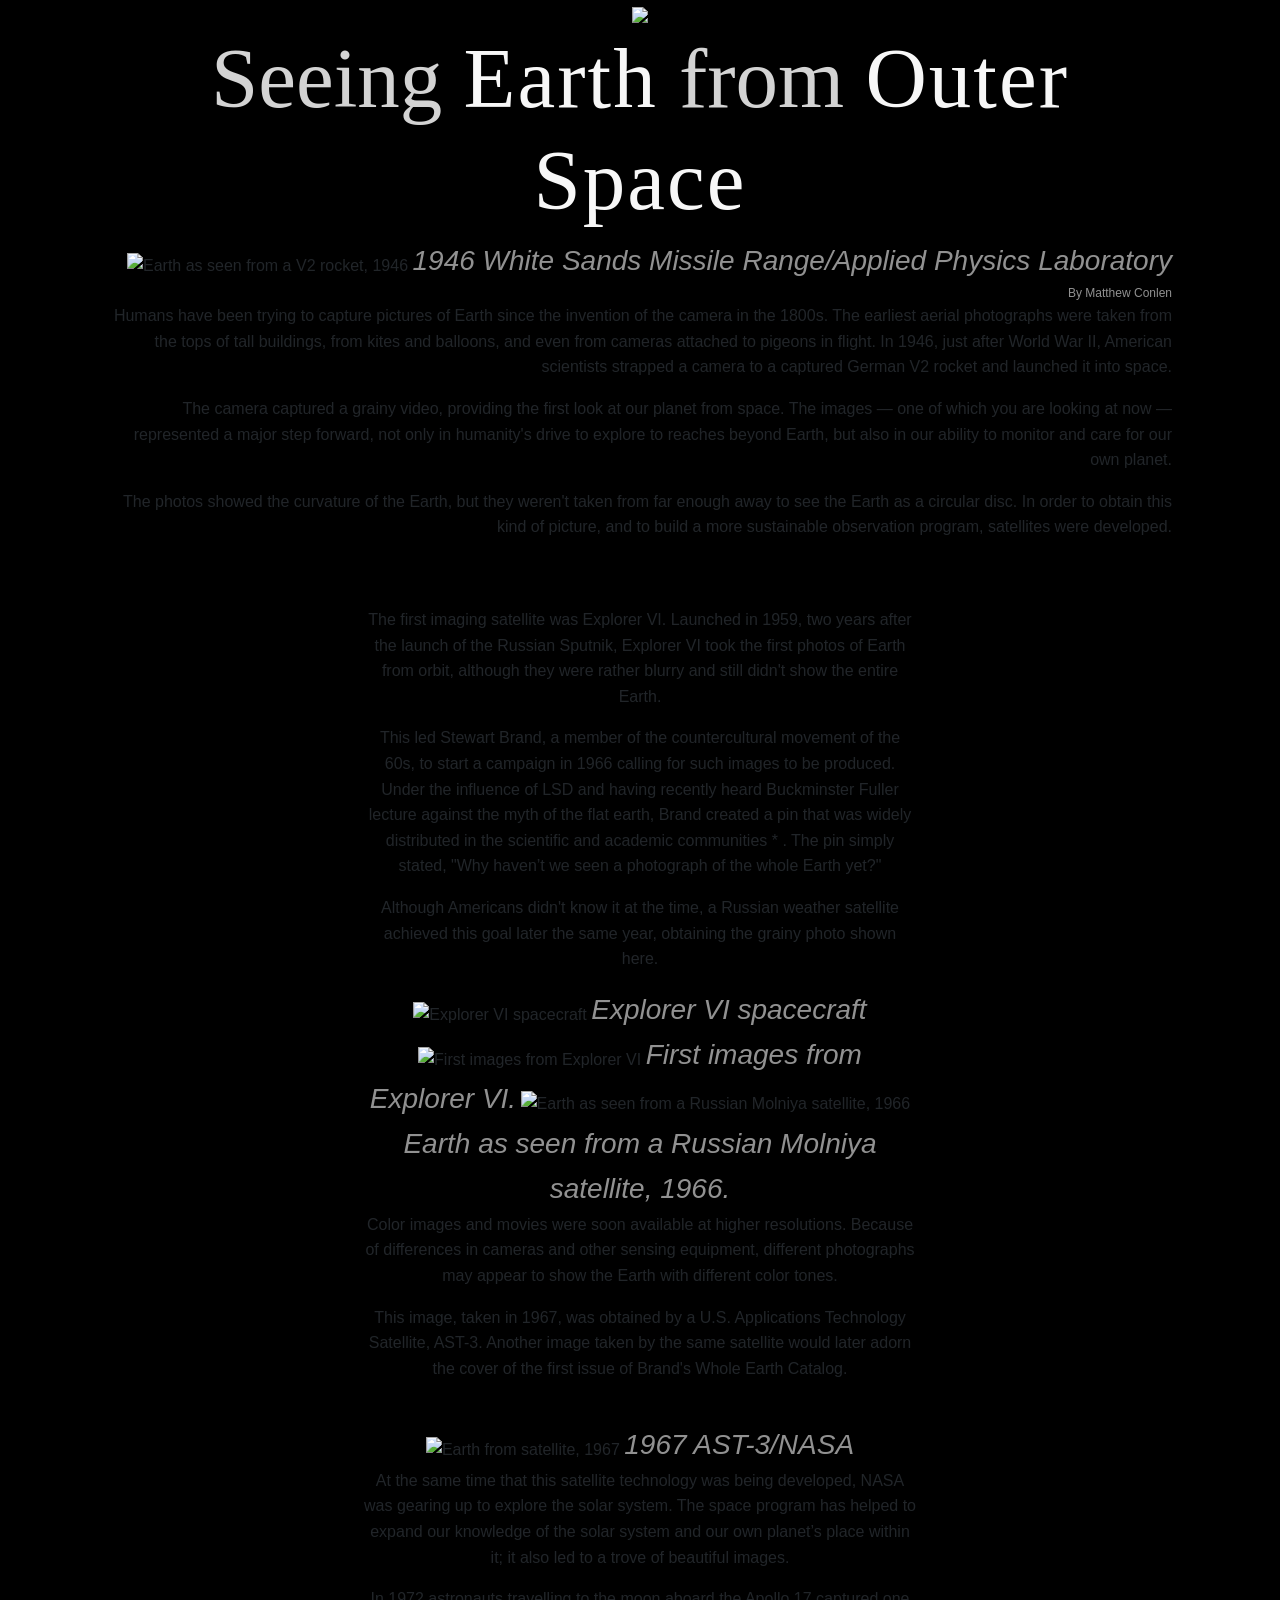
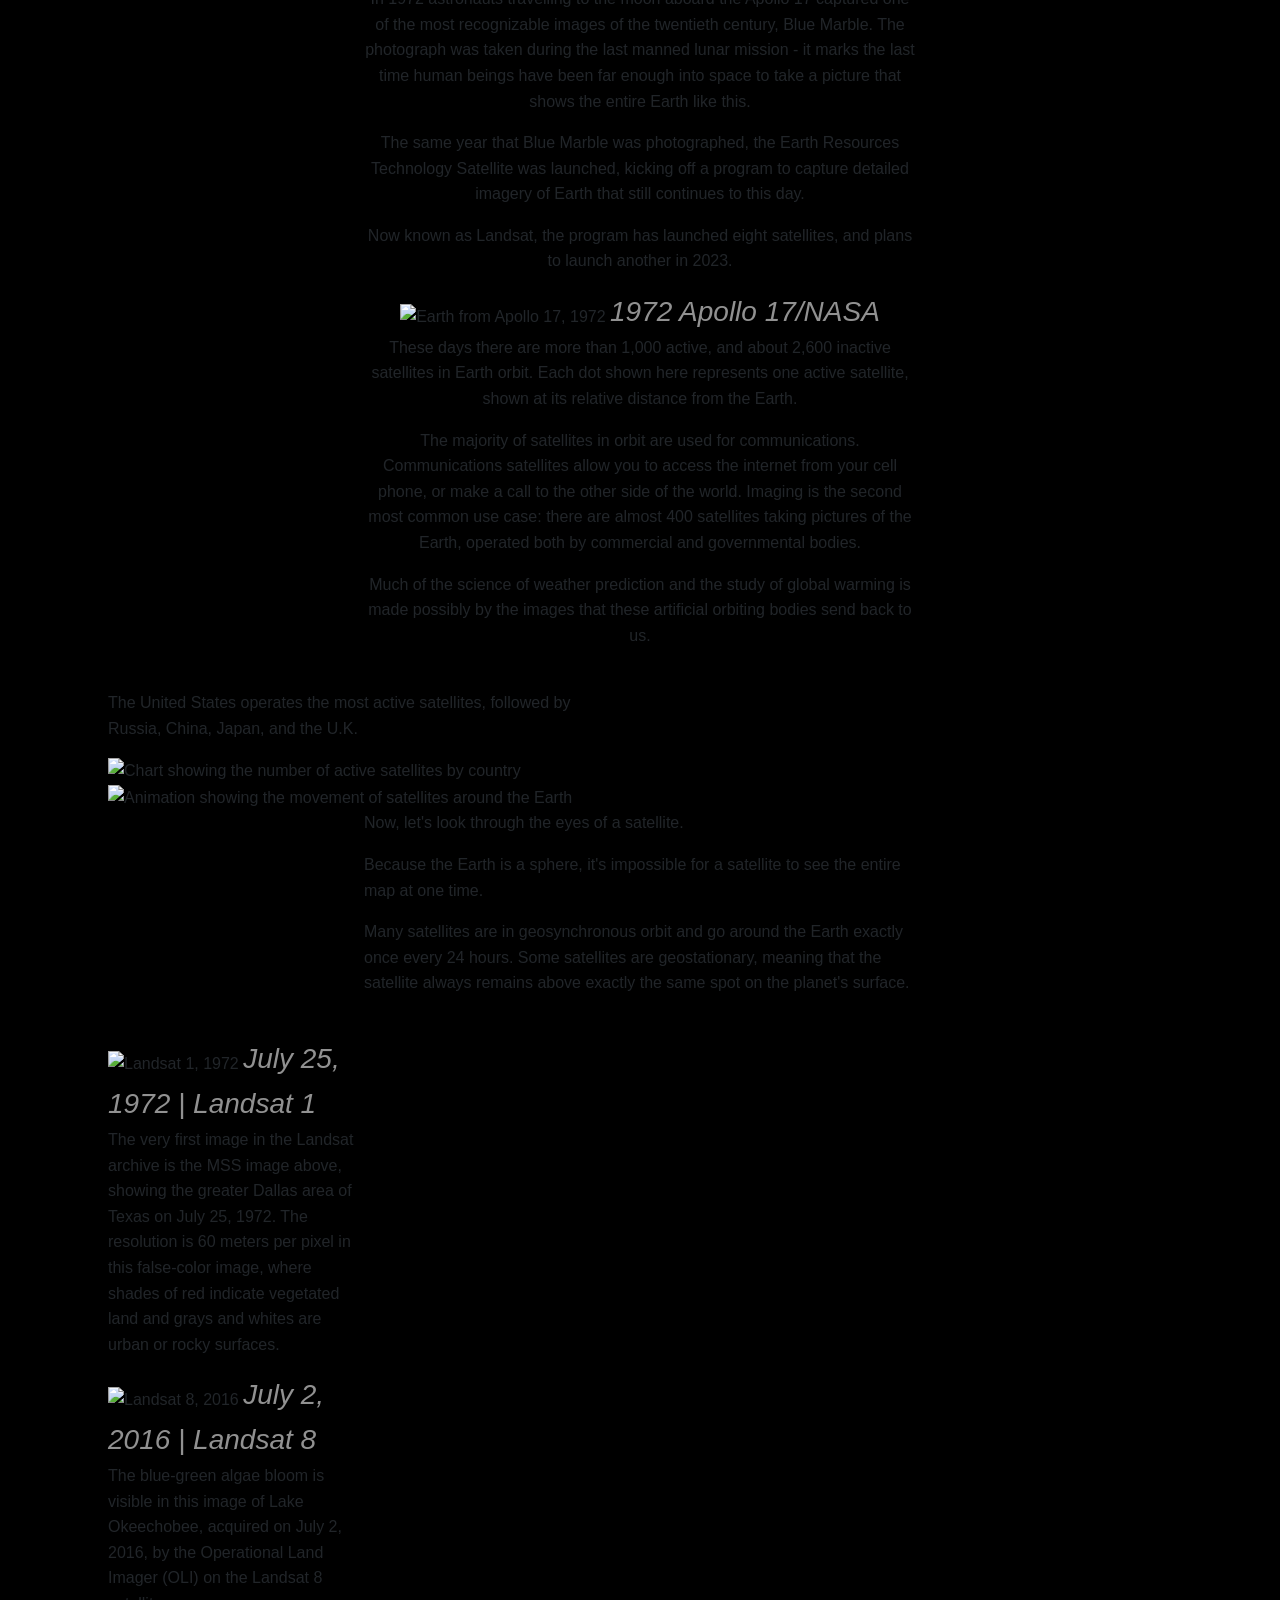
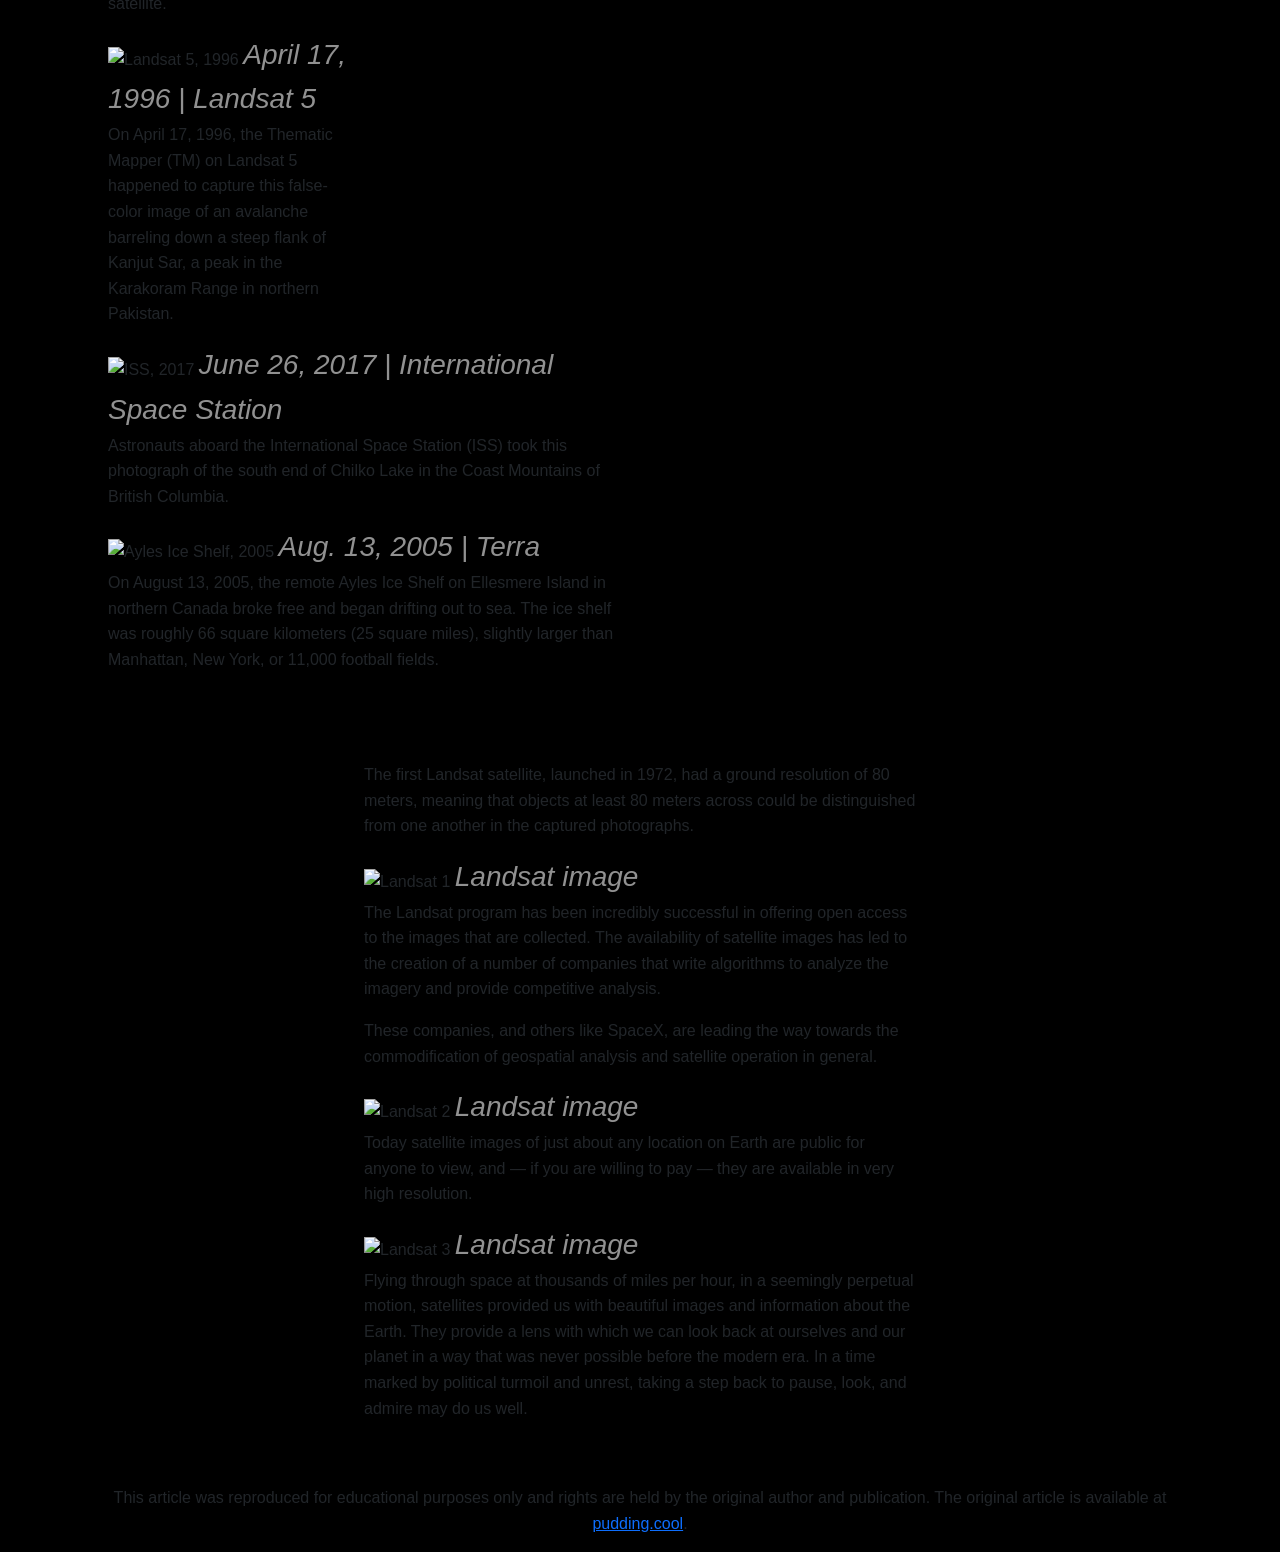
==== projects/midterm/index.html @ 28703f50 "Midterm coding done" ====
<!DOCTYPE html>
<html lang="en">
<head>
    <meta charset="UTF-8">
    <meta name="viewport" content="width=device-width, initial-scale=1.0, shrink-to-fit=no">
    <title>Seeing Earth from Outer Space</title>

    <!-- Bootstrap CSS-->
    <meta name="description" content="Seeing Earth From Outer Space, a Matthew Conlen article.">
    <link
            href="https://cdn.jsdelivr.net/npm/bootstrap@5.3.8/dist/css/bootstrap.min.css"
            rel="stylesheet"
            integrity="sha384-sRIl4kxILFvY47J16cr9ZwB07vP4J8+LH7qKQnuqkuIAvNWLzeN8tE5YBujZqJLB"
            crossorigin="anonymous" />
    <link rel="stylesheet" href="css/style.css">

</head>
<body>
    <div class="container-fluid" id="header">
        <div class="row">
            <div class="col">
                <img src="images/header-satellite.png" id="header-image" class="img-fluid">
                <h1>Seeing <span>Earth</span> from <span>Outer Space</span></h1>
            </div>
        </div> 
    </div>

<!-- // -->

    <div class="container-fluid - 95%" id="intro">
        <div class="row">
            <div class="col">
                <img src="images/bg-01.jpg" alt="Earth as seen from a V2 rocket, 1946" class="img-fluid">
                <em> 1946 White Sands Missile Range/Applied Physics Laboratory</em>

                <p class="byline">By Matthew Conlen</p>

                <p> Humans have been trying to capture pictures of 
                Earth since the invention of the camera in the 
                1800s. The earliest aerial photographs were taken 
                from the tops of tall buildings, from kites and 
                balloons, and even from cameras attached to 
                pigeons in flight. In 1946, just after World War II, 
                American scientists strapped a camera to a 
                captured German V2 rocket and launched it into 
                space.</p>

                <p> The camera captured a grainy video, providing the 
                first look at our planet from space. The images — 
                one of which you are looking at now — represented 
                a major step forward, not only in humanity's drive to 
                explore to reaches beyond Earth, but also in our 
                ability to monitor and care for our own planet.</p>

                <p>The photos showed the curvature of the Earth, but 
                they weren't taken from far enough away to see the 
                Earth as a circular disc. In order to obtain this kind 
                of picture, and to build a more sustainable 
                observation program, satellites were developed.</p>
            </div>
        </div>
    </div>

<br>
<br>

<!-- // -->

    <div class="container - 45%" id="content">
        <div class="row">
            <div class="col">
                <p>The first imaging satellite was Explorer VI. Launched in 1959, two years after the 
                launch of the Russian Sputnik, Explorer VI took the first photos of Earth from orbit, 
                although they were rather blurry and still didn't show the entire Earth.</p>

                <p>This led Stewart Brand, a member of the countercultural movement of the 60s, to 
                start a campaign in 1966 calling for such images to be produced. Under the influence 
                of LSD and having recently heard Buckminster Fuller lecture against the myth of the 
                flat earth, Brand created a pin that was widely distributed in the scientific and 
                academic communities * . The pin simply stated, "Why haven’t we seen a 
                photograph of the whole Earth yet?"</p>

                <p>Although Americans didn't know it at the time, a Russian weather satellite achieved 
                this goal later the same year, obtaining the grainy photo shown here.</p>

<!-- // -->
                
                <img src="images/satellite-explorer.jpg" alt="Explorer VI spacecraft" class="img-fluid">
                <em>Explorer VI spacecraft</em>
            
                <img src="images/satellite-first-image.jpg" alt="First images from Explorer VI" class="img-fluid">
                <em>First images from Explorer VI.</em>
            
                <img src="images/satellite-molniya.jpg" alt="Earth as seen from a Russian Molniya satellite, 1966" class="img-fluid"> 
                <em>Earth as seen from a Russian Molniya satellite, 1966.</em>
            

<!-- // -->

                <p>Color images and movies were soon available at higher resolutions. Because of 
                differences in cameras and other sensing equipment, different photographs may 
                appear to show the Earth with different color tones.</p>

                <p>This image, taken in 1967, was obtained by a U.S. Applications Technology Satellite, 
                AST-3. Another image taken by the same satellite would later adorn the cover of the 
                first issue of Brand's Whole Earth Catalog.</p>

<br>

                <img src="images/bg-02.png" alt="Earth from satellite, 1967" class="img-fluid">
                <em>1967 AST-3/NASA </em>

                <p>At the same time that this satellite technology was being developed, NASA was 
                gearing up to explore the solar system. The space program has helped to expand 
                our knowledge of the solar system and our own planet’s place within it; it also led to 
                a trove of beautiful images.</p>

                <p>In 1972 astronauts travelling to the moon aboard the Apollo 17 captured one of the 
                most recognizable images of the twentieth century, Blue Marble. The photograph 
                was taken during the last manned lunar mission - it marks the last time human 
                beings have been far enough into space to take a picture that shows the entire Earth 
                like this.</p>

                <p>The same year that Blue Marble was photographed, the Earth Resources Technology 
                Satellite was launched, kicking off a program to capture detailed imagery of Earth 
                that still continues to this day.</p>

                <p>Now known as Landsat, the program has launched eight satellites, and plans to 
                launch another in 2023.</p>

                <img src="images/bg-03.png" alt="Earth from Apollo 17, 1972" class="img-fluid">
                <em>1972 Apollo 17/NASA</em>

                <p>These days there are more than 1,000 active, and about 2,600 inactive satellites in 
                Earth orbit. Each dot shown here represents one active satellite, shown at its relative 
                distance from the Earth.</p>

                <p>The majority of satellites in orbit are used for communications. Communications 
                satellites allow you to access the internet from your cell phone, or make a call to the 
                other side of the world. Imaging is the second most common use case: there are 
                almost 400 satellites taking pictures of the Earth, operated both by commercial and 
                governmental bodies.</p>

                <p>Much of the science of weather prediction and the study of global warming is made 
                possibly by the images that these artificial orbiting bodies send back to us.</p>
            </div>
        </div>
    </div>

<br>

<!-- // -->

    <div class="container-fluid" id="gif">
        <div class="row">
            <div class="col-md-6">

                <p>The United States operates the most active satellites, followed by Russia, China, Japan, and the U.K.</p>

                <img src="images/chart.png" alt="Chart showing the number of active satellites by country" class="img-fluid">

                <img src="images/satellites.gif" alt="Animation showing the movement of satellites around the Earth" class="img-fluid">
            </div>
        </div>
    </div>

<!-- // -->

    <div class="container" id="end-of-main">
        <div class="row">
            <div class="col">

                <p>Now, let's look through the eyes of a satellite. </p>

                <p>Because the Earth is a sphere, it's impossible for a satellite to see the entire map at 
                one time.</p>

                <p>Many satellites are in geosynchronous orbit and go around the Earth exactly once 
                every 24 hours. Some satellites are geostationary, meaning that the satellite always 
                remains above exactly the same spot on the planet's surface.</p>
            </div>
        </div>
    </div>

<br>

<!-- // -->

    <div class="container-fluid" id="photo-grid">
        <div class="row">
            <div class="col-md-3">

                <img src="images/gallery-landsat1.jpg" alt="Landsat 1, 1972" class="img-fluid">
                <em>July 25, 1972 | Landsat 1</em>

                <p class="caption">The very first image in the Landsat archive is the MSS 
                image above, showing the greater Dallas area of Texas on 
                July 25, 1972. The resolution is 60 meters per pixel in this 
                false-color image, where shades of red indicate vegetated 
                land and grays and whites are urban or rocky surfaces. </p>

                <img src="images/gallery-landsat8.jpg" alt="Landsat 8, 2016" class="img-fluid">
                <em>July 2, 2016 | Landsat 8</em>

                <p class="caption">The blue-green algae bloom is visible in this image of Lake 
                Okeechobee, acquired on July 2, 2016, by the Operational 
                Land Imager (OLI) on the Landsat 8 satellite. </p>

                <img src="images/gallery-landsat5.jpg" alt="Landsat 5, 1996" class="img-fluid">
                <em>April 17, 1996 | Landsat 5</em>

                <p class="caption">On April 17, 1996, the Thematic Mapper (TM) on Landsat 5 
                happened to capture this false-color image of an 
                avalanche barreling down a steep flank of Kanjut Sar, a 
                peak in the Karakoram Range in northern Pakistan.</p>
            </div>
        </div>
    </div>

    <div class="container-fluid" id="photo-grid-2">
        <div class="row">
            <div class="col-md-6">

                <img src="images/gallery-iss.jpg" alt="ISS, 2017" class="img-fluid">
                <em>June 26, 2017 | International Space Station</em>

                <p class="caption">Astronauts aboard the International Space Station (ISS) 
                    took this photograph of the south end of Chilko Lake in the 
                    Coast Mountains of British Columbia.</p>

                <img src="images/gallery-terra.jpg" alt="Ayles Ice Shelf, 2005" class="img-fluid">
                <em>Aug. 13, 2005 | Terra</em>

                <p class="caption">On August 13, 2005, the remote Ayles Ice Shelf on 
                    Ellesmere Island in northern Canada broke free and began 
                    drifting out to sea. The ice shelf was roughly 66 square 
                    kilometers (25 square miles), slightly larger than 
                    Manhattan, New York, or 11,000 football fields.</p>

            </div>
        </div>
    </div>

<br>

<!-- // -->

    <div class="container" id="conclusion">
        <div class="row">
            <div class="col">

                <p>The first Landsat satellite, launched in 1972, had a ground resolution of 80 meters, 
                meaning that objects at least 80 meters across could be distinguished from one 
                another in the captured photographs.</p>

                <img src="images/landsat-1.png" alt="Landsat 1" class="img-fluid">
                <em>Landsat image</em>

<br>

                <p>The Landsat program has been incredibly successful in offering open access to the 
                images that are collected. The availability of satellite images has led to the creation 
                of a number of companies that write algorithms to analyze the imagery and provide 
                competitive analysis.</p>

                <p>These companies, and others like SpaceX, are leading the way towards the 
                commodification of geospatial analysis and satellite operation in general.</p>

                <img src="images/landsat-2.png" alt="Landsat 2" class="img-fluid">
                <em>Landsat image</em>

<br>

                <p>Today satellite images of just about any location on Earth are public for anyone to 
                view, and — if you are willing to pay — they are available in very high resolution.</p>

                <img src="images/landsat-3.png" alt="Landsat 3" class="img-fluid">
                <em>Landsat image</em>

<br>

                <p>Flying through space at thousands of miles per hour, in a seemingly perpetual 
                motion, satellites provided us with beautiful images and information about the Earth. 
                They provide a lens with which we can look back at ourselves and our planet in a way 
                that was never possible before the modern era. In a time marked by political turmoil 
                and unrest, taking a step back to pause, look, and admire may do us well.</p>
            </div>
        </div>
    </div>

<!-- // -->

    <div class="container-fluid" id="footer">
        <div class="row">
            <div class="col">

                <p>This article was reproduced for educational purposes only and rights are held by the original author and publication. The original article is available at <a
        href="https://pudding.cool/2017/10/satellites/">pudding.cool</a>.</p>

            </div>
        </div>
    </div>
</body>
</html>
---- projects/midterm/css/style.css ----
#header {
    font-family: Google Sans Flex, sans-serif;
    font-size: 17px;
    line-height: 1.6;
    color: #f7f7f7;
    text-align: center;
}

body {
    background-color: #000;
    text-color: #f7f7f7;
    font-family: Google Sans Flex, sans-serif;
    font-size: 17 px;
    line-height: 1.6;
}

h1 {
    font-family: prompt;
    font-size: 5em;
    font-weight: 300;
    color: #d3d3d3
}

span {
    font-weight: 500;
    letter-spacing: 2px;
    color: #f7f7f7;
}

.byline {
    color: #919191;
    font-size: 0.75em;
    font-display: block;
    margin-bottom: auto;
}

em {
    color: #919191;
    font-size: 1.75em;
    font-display: block;
    margin-bottom: auto;
}

.caption {
    .85em;
}

#intro {
    text-align:right;
}

#content {
    text-align:center
}

.container {
    width: 45%;
    margin: auto;
}

.container-fluid {
    width: 85%;
    margin: auto;
}

.photo-grid {
    background-color: #f7f7f7;
    text-color: #000;
    padding-top: 3em;
    padding-bottom: 3em;
}

.photo-grid em {
    text-align: right;
    font-weight: 300;
    uppercase: true;
    letter-spacing: 1px;
}

#conclusion {
    padding-top: 3em;
    padding-bottom: 3em;
}

#footer {
    text-align: center;
}

#footer link {
    color: #f7f7f7
}

@media(min-width:550px){
    
}
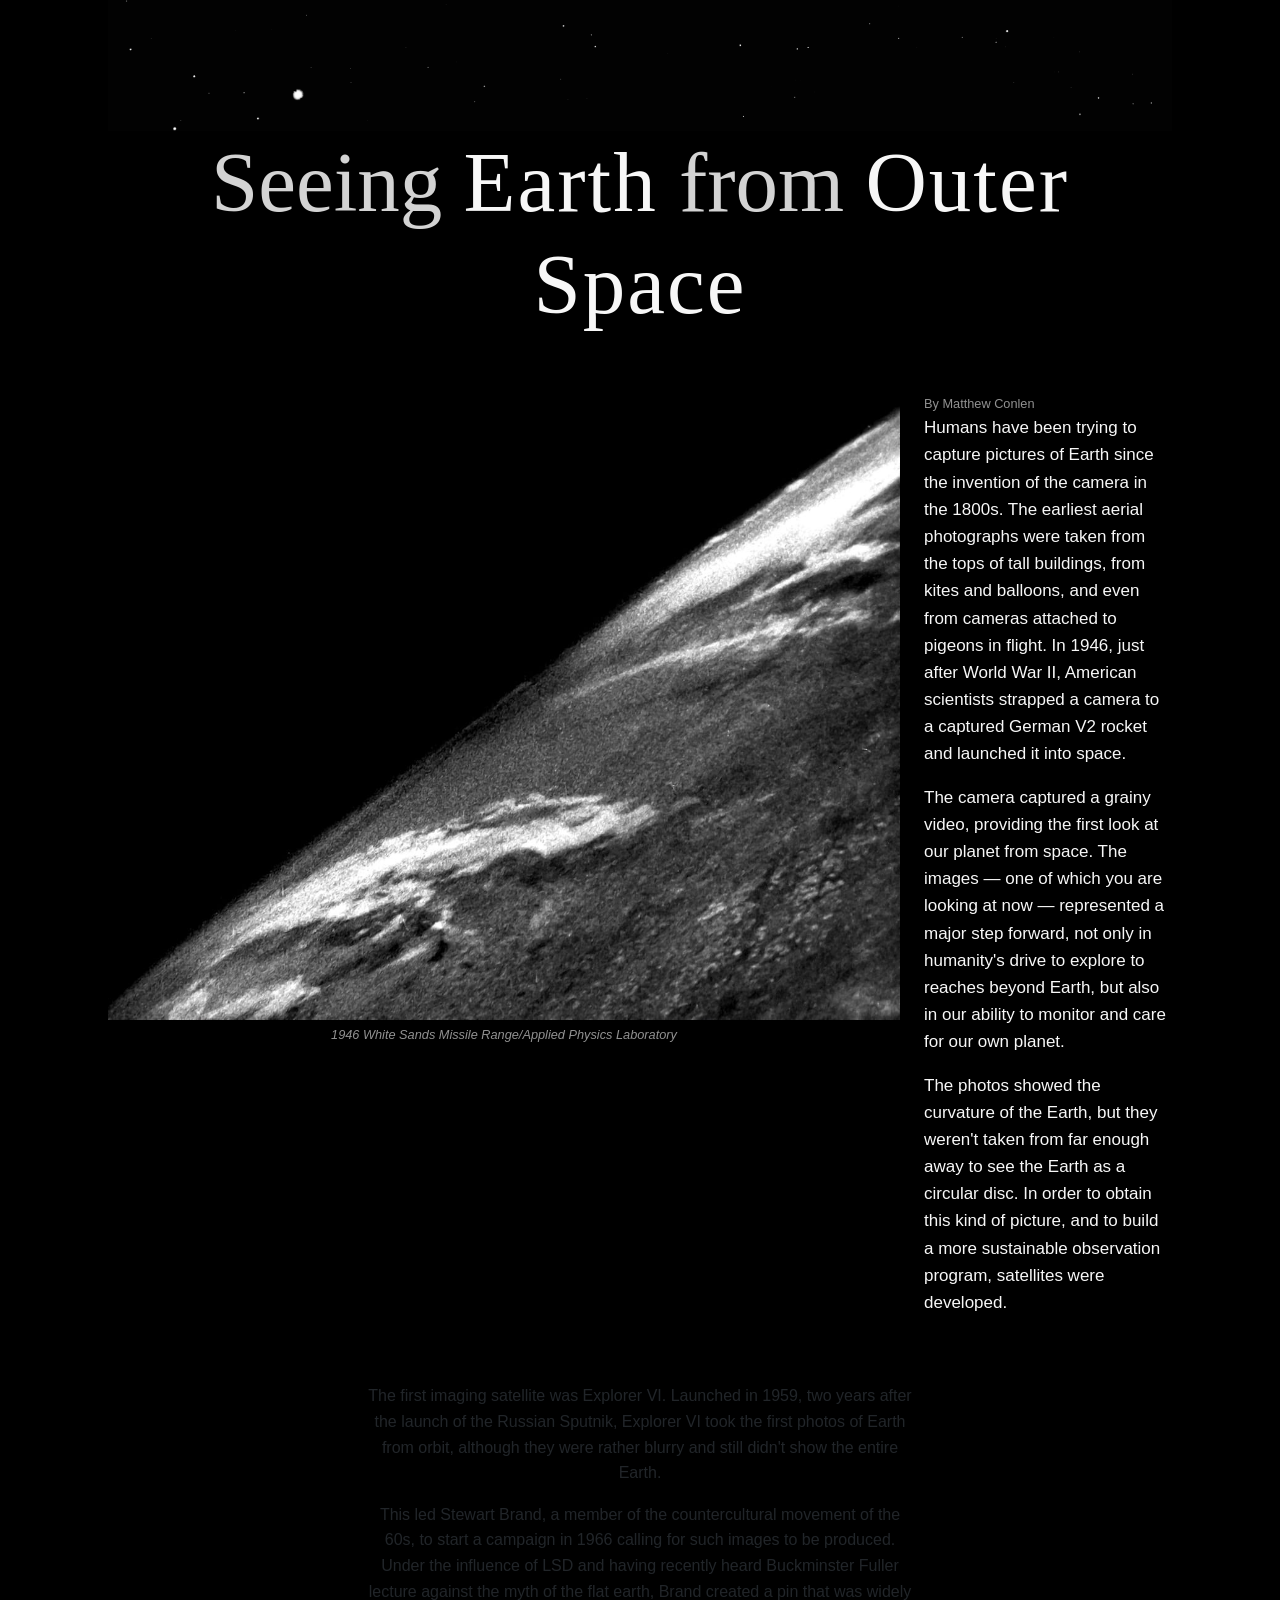
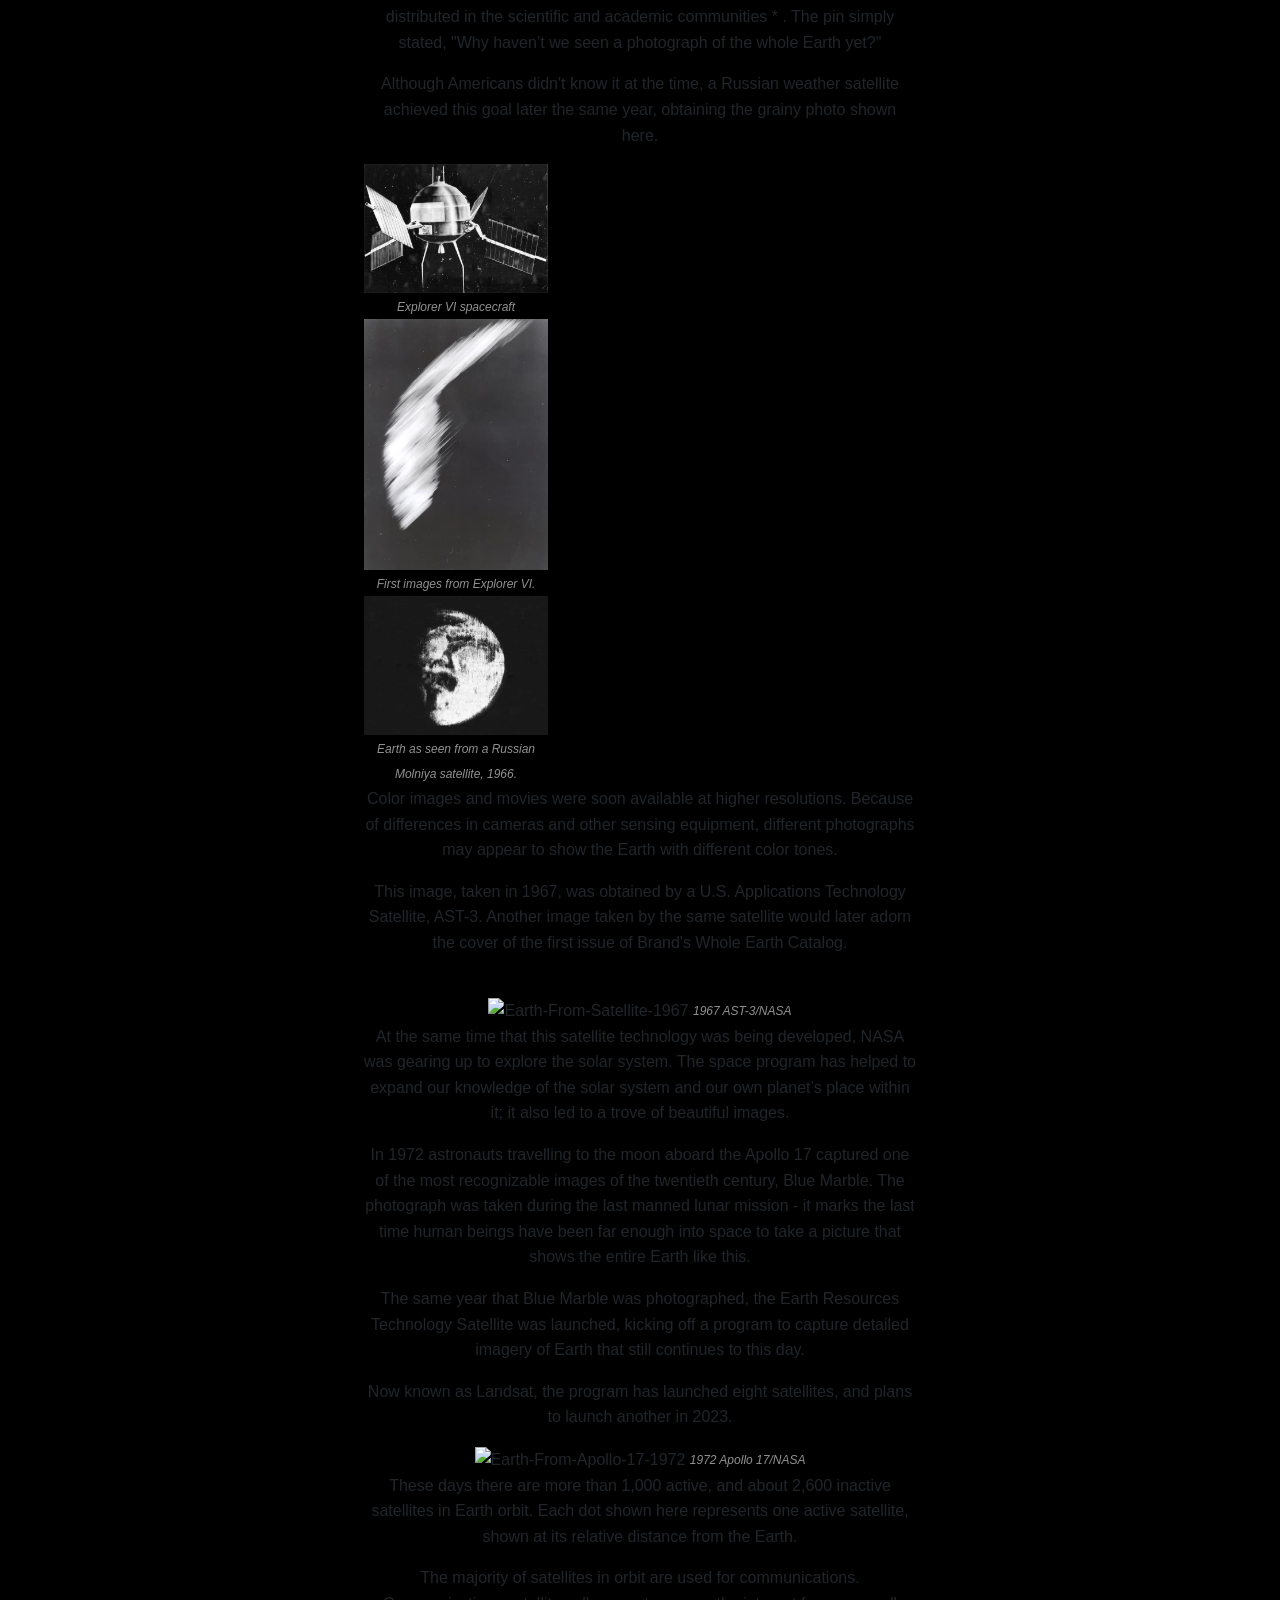
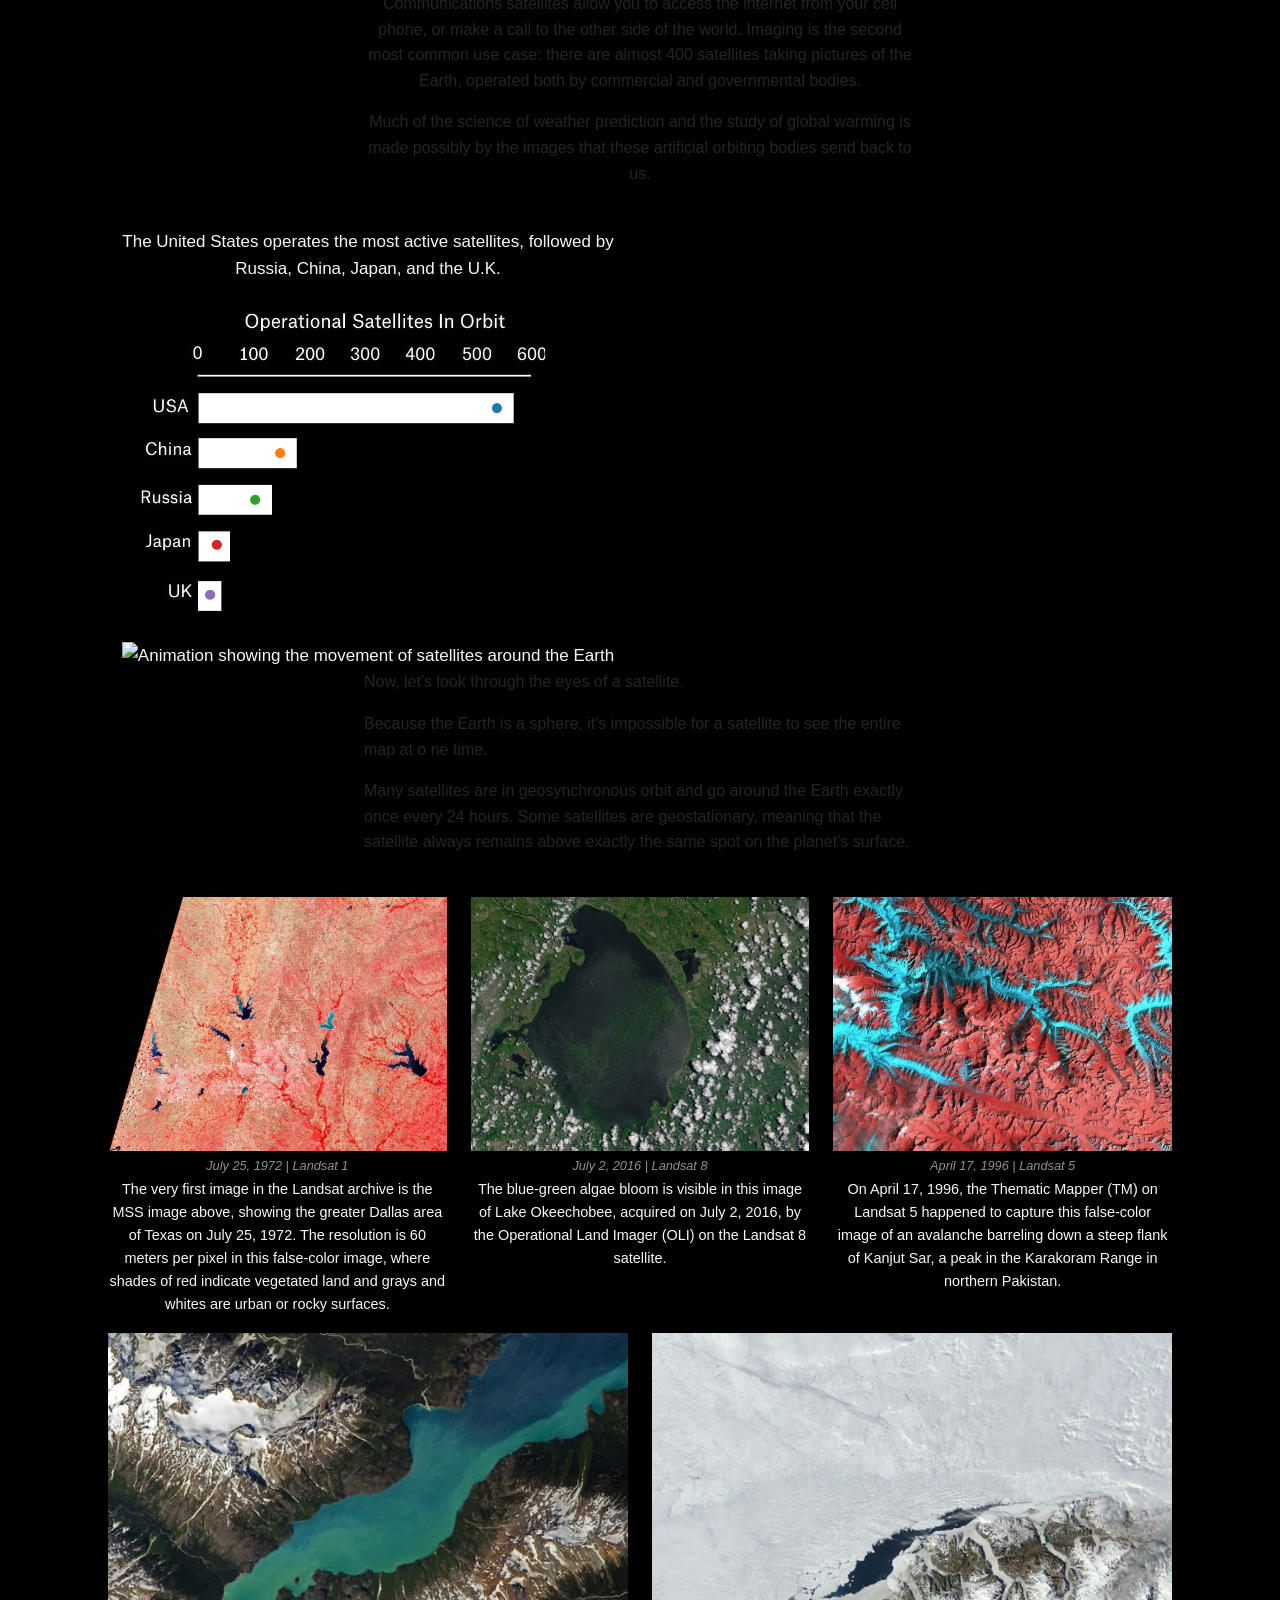
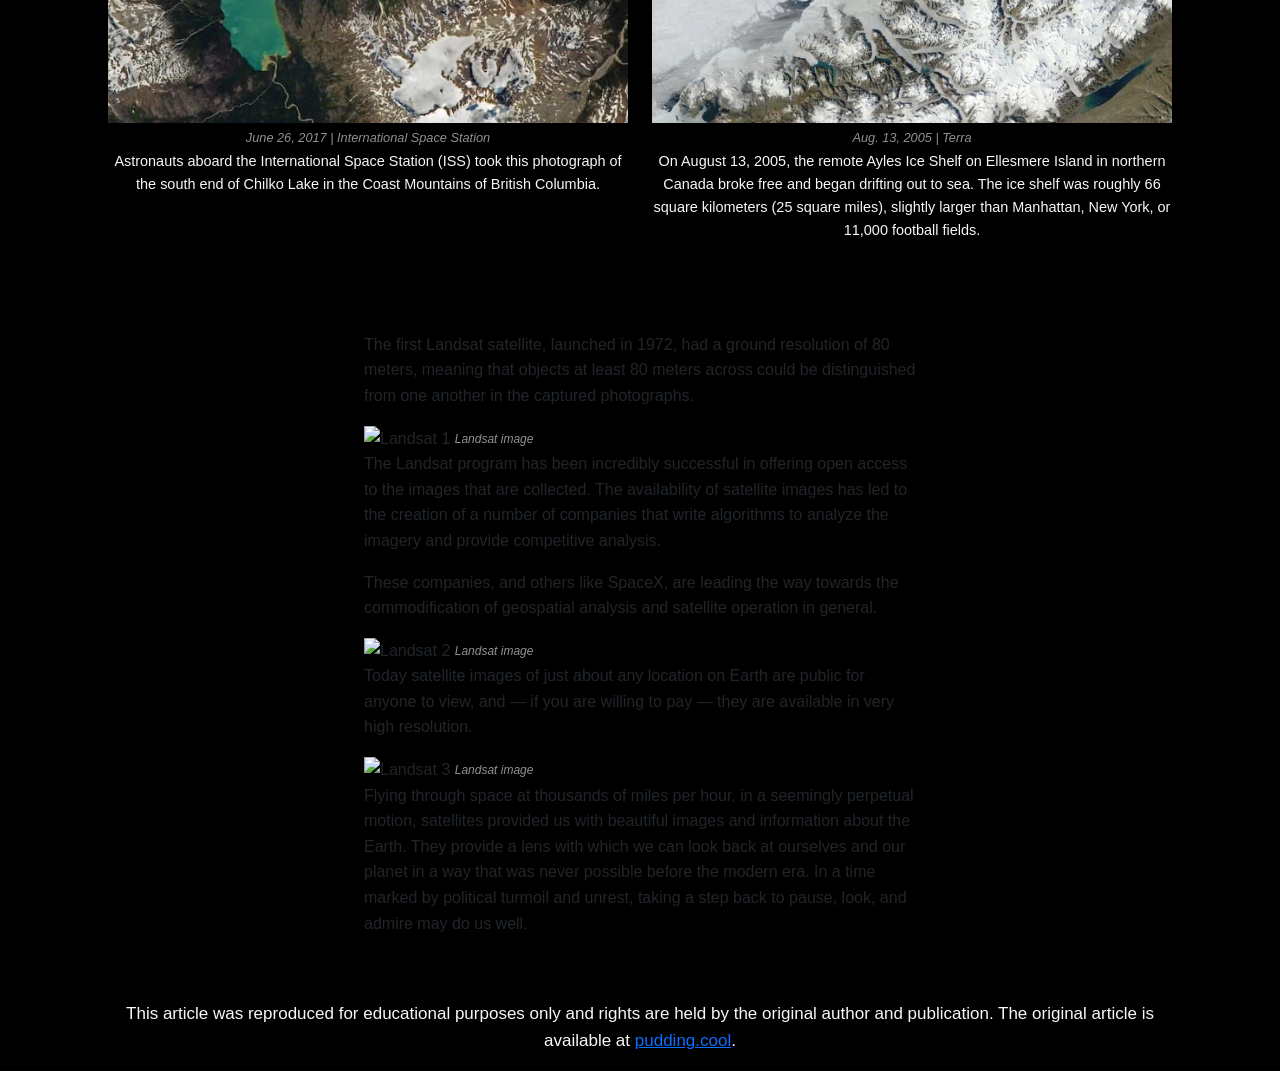
==== commit eeffcaae: "midterm updates" ====
--- a/projects/midterm/index.html
+++ b/projects/midterm/index.html
@@ -1,305 +1,322 @@
 <!DOCTYPE html>
 <html lang="en">
-<head>
-    <meta charset="UTF-8">
-    <meta name="viewport" content="width=device-width, initial-scale=1.0, shrink-to-fit=no">
-    <title>Seeing Earth from Outer Space</title>
-
-    <!-- Bootstrap CSS-->
-    <meta name="description" content="Seeing Earth From Outer Space, a Matthew Conlen article.">
-    <link
+    <head>
+        <meta charset="UTF-8">
+        <meta name="viewport" content="width=device-width, initial-scale=1.0, shrink-to-fit=no">
+        <title>Seeing Earth from Outer Space</title>
+
+        <!-- Bootstrap CSS-->
+        <meta name="description" content="Seeing Earth From Outer Space, a Matthew Conlen article.">
+         <link
             href="https://cdn.jsdelivr.net/npm/bootstrap@5.3.8/dist/css/bootstrap.min.css"
             rel="stylesheet"
             integrity="sha384-sRIl4kxILFvY47J16cr9ZwB07vP4J8+LH7qKQnuqkuIAvNWLzeN8tE5YBujZqJLB"
             crossorigin="anonymous" />
-    <link rel="stylesheet" href="css/style.css">
-
-</head>
-<body>
-    <div class="container-fluid" id="header">
-        <div class="row">
-            <div class="col">
-                <img src="images/header-satellite.png" id="header-image" class="img-fluid">
-                <h1>Seeing <span>Earth</span> from <span>Outer Space</span></h1>
-            </div>
-        </div> 
-    </div>
-
-<!-- // -->
-
-    <div class="container-fluid - 95%" id="intro">
-        <div class="row">
-            <div class="col">
-                <img src="images/bg-01.jpg" alt="Earth as seen from a V2 rocket, 1946" class="img-fluid">
-                <em> 1946 White Sands Missile Range/Applied Physics Laboratory</em>
-
-                <p class="byline">By Matthew Conlen</p>
-
-                <p> Humans have been trying to capture pictures of 
-                Earth since the invention of the camera in the 
-                1800s. The earliest aerial photographs were taken 
-                from the tops of tall buildings, from kites and 
-                balloons, and even from cameras attached to 
-                pigeons in flight. In 1946, just after World War II, 
-                American scientists strapped a camera to a 
-                captured German V2 rocket and launched it into 
-                space.</p>
-
-                <p> The camera captured a grainy video, providing the 
-                first look at our planet from space. The images — 
-                one of which you are looking at now — represented 
-                a major step forward, not only in humanity's drive to 
-                explore to reaches beyond Earth, but also in our 
-                ability to monitor and care for our own planet.</p>
-
-                <p>The photos showed the curvature of the Earth, but 
-                they weren't taken from far enough away to see the 
-                Earth as a circular disc. In order to obtain this kind 
-                of picture, and to build a more sustainable 
-                observation program, satellites were developed.</p>
-            </div>
+        <link rel="stylesheet" href="css/style.css">
+
+    </head>
+
+    <header> 
+        <div class="container-fluid" id="header">
+            <div class="row">
+                 <div class="col">
+                    <img src="images/header-satellite.png" id="header-image" class="img-fluid">
+                    <h1>Seeing <span>Earth</span> from <span>Outer Space</span></h1>
+                </div>
+            </div> 
         </div>
-    </div>
-
-<br>
-<br>
-
-<!-- // -->
-
-    <div class="container - 45%" id="content">
-        <div class="row">
-            <div class="col">
-                <p>The first imaging satellite was Explorer VI. Launched in 1959, two years after the 
-                launch of the Russian Sputnik, Explorer VI took the first photos of Earth from orbit, 
-                although they were rather blurry and still didn't show the entire Earth.</p>
-
-                <p>This led Stewart Brand, a member of the countercultural movement of the 60s, to 
-                start a campaign in 1966 calling for such images to be produced. Under the influence 
-                of LSD and having recently heard Buckminster Fuller lecture against the myth of the 
-                flat earth, Brand created a pin that was widely distributed in the scientific and 
-                academic communities * . The pin simply stated, "Why haven’t we seen a 
-                photograph of the whole Earth yet?"</p>
-
-                <p>Although Americans didn't know it at the time, a Russian weather satellite achieved 
-                this goal later the same year, obtaining the grainy photo shown here.</p>
+    </header>
+
+<br>
+<br>
+
+    <main>
+        <body>
+            <div class="container-fluid - 95%" id="intro">
+                <div class="row">
+                    <div class="col-md-9">
+                        <img src="images/bg-01.jpg" alt="Earth as seen from a V2 rocket, 1946" class="img-fluid">
+                        <em> 1946 White Sands Missile Range/Applied Physics Laboratory</em>
+                    </div>
+
+                    <div class="col-md-3">
+                        <p class="byline">By Matthew Conlen</p>
+
+                        <p> Humans have been trying to capture pictures of 
+                        Earth since the invention of the camera in the 
+                        1800s. The earliest aerial photographs were taken 
+                        from the tops of tall buildings, from kites and 
+                        balloons, and even from cameras attached to 
+                        pigeons in flight. In 1946, just after World War II, 
+                        American scientists strapped a camera to a 
+                        captured German V2 rocket and launched it into 
+                        space.</p>
+
+                        <p> The camera captured a grainy video, providing the 
+                        first look at our planet from space. The images — 
+                        one of which you are looking at now — represented 
+                        a major step forward, not only in humanity's drive to 
+                        explore to reaches beyond Earth, but also in our 
+                        ability to monitor and care for our own planet.</p>
+
+                        <p>The photos showed the curvature of the Earth, but 
+                        they weren't taken from far enough away to see the 
+                        Earth as a circular disc. In order to obtain this kind 
+                        of picture, and to build a more sustainable 
+                        observation program, satellites were developed.</p>
+                    </div>
+                </div>
+            </div>
+
+<br>
+<br>
+
+<!-- // -->
+
+            <div class="container - 45%" id="content">
+                <div class="row">
+                    <div class="col">
+                        <p>The first imaging satellite was Explorer VI. Launched in 1959, two years after the 
+                        launch of the Russian Sputnik, Explorer VI took the first photos of Earth from orbit, 
+                        although they were rather blurry and still didn't show the entire Earth.</p>
+
+                        <p>This led Stewart Brand, a member of the countercultural movement of the 60s, to 
+                        start a campaign in 1966 calling for such images to be produced. Under the influence 
+                        of LSD and having recently heard Buckminster Fuller lecture against the myth of the 
+                        flat earth, Brand created a pin that was widely distributed in the scientific and 
+                        academic communities * . The pin simply stated, "Why haven’t we seen a 
+                        photograph of the whole Earth yet?"</p>
+
+                        <p>Although Americans didn't know it at the time, a Russian weather satellite achieved 
+                        this goal later the same year, obtaining the grainy photo shown here.</p>
 
 <!-- // -->
                 
-                <img src="images/satellite-explorer.jpg" alt="Explorer VI spacecraft" class="img-fluid">
-                <em>Explorer VI spacecraft</em>
-            
-                <img src="images/satellite-first-image.jpg" alt="First images from Explorer VI" class="img-fluid">
-                <em>First images from Explorer VI.</em>
-            
-                <img src="images/satellite-molniya.jpg" alt="Earth as seen from a Russian Molniya satellite, 1966" class="img-fluid"> 
-                <em>Earth as seen from a Russian Molniya satellite, 1966.</em>
-            
-
-<!-- // -->
-
-                <p>Color images and movies were soon available at higher resolutions. Because of 
-                differences in cameras and other sensing equipment, different photographs may 
-                appear to show the Earth with different color tones.</p>
-
-                <p>This image, taken in 1967, was obtained by a U.S. Applications Technology Satellite, 
-                AST-3. Another image taken by the same satellite would later adorn the cover of the 
-                first issue of Brand's Whole Earth Catalog.</p>
-
-<br>
-
-                <img src="images/bg-02.png" alt="Earth from satellite, 1967" class="img-fluid">
-                <em>1967 AST-3/NASA </em>
-
-                <p>At the same time that this satellite technology was being developed, NASA was 
-                gearing up to explore the solar system. The space program has helped to expand 
-                our knowledge of the solar system and our own planet’s place within it; it also led to 
-                a trove of beautiful images.</p>
-
-                <p>In 1972 astronauts travelling to the moon aboard the Apollo 17 captured one of the 
-                most recognizable images of the twentieth century, Blue Marble. The photograph 
-                was taken during the last manned lunar mission - it marks the last time human 
-                beings have been far enough into space to take a picture that shows the entire Earth 
-                like this.</p>
-
-                <p>The same year that Blue Marble was photographed, the Earth Resources Technology 
-                Satellite was launched, kicking off a program to capture detailed imagery of Earth 
-                that still continues to this day.</p>
-
-                <p>Now known as Landsat, the program has launched eight satellites, and plans to 
-                launch another in 2023.</p>
-
-                <img src="images/bg-03.png" alt="Earth from Apollo 17, 1972" class="img-fluid">
-                <em>1972 Apollo 17/NASA</em>
-
-                <p>These days there are more than 1,000 active, and about 2,600 inactive satellites in 
-                Earth orbit. Each dot shown here represents one active satellite, shown at its relative 
-                distance from the Earth.</p>
-
-                <p>The majority of satellites in orbit are used for communications. Communications 
-                satellites allow you to access the internet from your cell phone, or make a call to the 
-                other side of the world. Imaging is the second most common use case: there are 
-                almost 400 satellites taking pictures of the Earth, operated both by commercial and 
-                governmental bodies.</p>
-
-                <p>Much of the science of weather prediction and the study of global warming is made 
-                possibly by the images that these artificial orbiting bodies send back to us.</p>
-            </div>
-        </div>
-    </div>
-
-<br>
-
-<!-- // -->
-
-    <div class="container-fluid" id="gif">
-        <div class="row">
-            <div class="col-md-6">
-
-                <p>The United States operates the most active satellites, followed by Russia, China, Japan, and the U.K.</p>
-
-                <img src="images/chart.png" alt="Chart showing the number of active satellites by country" class="img-fluid">
-
-                <img src="images/satellites.gif" alt="Animation showing the movement of satellites around the Earth" class="img-fluid">
-            </div>
-        </div>
-    </div>
-
-<!-- // -->
-
-    <div class="container" id="end-of-main">
-        <div class="row">
-            <div class="col">
-
-                <p>Now, let's look through the eyes of a satellite. </p>
-
-                <p>Because the Earth is a sphere, it's impossible for a satellite to see the entire map at 
-                one time.</p>
-
-                <p>Many satellites are in geosynchronous orbit and go around the Earth exactly once 
-                every 24 hours. Some satellites are geostationary, meaning that the satellite always 
-                remains above exactly the same spot on the planet's surface.</p>
-            </div>
-        </div>
-    </div>
-
-<br>
-
-<!-- // -->
-
-    <div class="container-fluid" id="photo-grid">
-        <div class="row">
-            <div class="col-md-3">
-
-                <img src="images/gallery-landsat1.jpg" alt="Landsat 1, 1972" class="img-fluid">
-                <em>July 25, 1972 | Landsat 1</em>
-
-                <p class="caption">The very first image in the Landsat archive is the MSS 
-                image above, showing the greater Dallas area of Texas on 
-                July 25, 1972. The resolution is 60 meters per pixel in this 
-                false-color image, where shades of red indicate vegetated 
-                land and grays and whites are urban or rocky surfaces. </p>
-
-                <img src="images/gallery-landsat8.jpg" alt="Landsat 8, 2016" class="img-fluid">
-                <em>July 2, 2016 | Landsat 8</em>
-
-                <p class="caption">The blue-green algae bloom is visible in this image of Lake 
-                Okeechobee, acquired on July 2, 2016, by the Operational 
-                Land Imager (OLI) on the Landsat 8 satellite. </p>
-
-                <img src="images/gallery-landsat5.jpg" alt="Landsat 5, 1996" class="img-fluid">
-                <em>April 17, 1996 | Landsat 5</em>
-
-                <p class="caption">On April 17, 1996, the Thematic Mapper (TM) on Landsat 5 
-                happened to capture this false-color image of an 
-                avalanche barreling down a steep flank of Kanjut Sar, a 
-                peak in the Karakoram Range in northern Pakistan.</p>
-            </div>
-        </div>
-    </div>
-
-    <div class="container-fluid" id="photo-grid-2">
-        <div class="row">
-            <div class="col-md-6">
-
-                <img src="images/gallery-iss.jpg" alt="ISS, 2017" class="img-fluid">
-                <em>June 26, 2017 | International Space Station</em>
-
-                <p class="caption">Astronauts aboard the International Space Station (ISS) 
+                        <div class="col-md-4">
+                            <img src="images/satellite-explorer.jpg" alt="Explorer-VI-Spacecraft" class="img-fluid">
+                            <em>Explorer VI spacecraft</em>
+                        </div>
+                        
+                        <div class="col-md-4">
+                            <img src="images/satellite-first-image.jpg" alt="First-Images-From-Explorer-VI" class="img-fluid">
+                            <em>First images from Explorer VI.</em>
+                        </div>
+
+                        <div class="col-md-4">
+                            <img src="images/satellite-molnyia.jpg" alt="Earth-As-Seen-From-a-Russian-Molniya-Satellite-1966" class="img-fluid"> 
+                            <em>Earth as seen from a Russian Molniya satellite, 1966.</em>
+                        </div>
+
+<!-- // -->
+
+                        <p>Color images and movies were soon available at higher resolutions. Because of 
+                        differences in cameras and other sensing equipment, different photographs may 
+                        appear to show the Earth with different color tones.</p>
+
+                        <p>This image, taken in 1967, was obtained by a U.S. Applications Technology Satellite, 
+                        AST-3. Another image taken by the same satellite would later adorn the cover of the 
+                        first issue of Brand's Whole Earth Catalog.</p>
+
+<br>
+
+                        <img src="images/bg-02.png" alt="Earth-From-Satellite-1967" class="img-fluid">
+                        <em>1967 AST-3/NASA </em>
+
+                        <p>At the same time that this satellite technology was being developed, NASA was 
+                        gearing up to explore the solar system. The space program has helped to expand 
+                        our knowledge of the solar system and our own planet’s place within it; it also led to 
+                        a trove of beautiful images.</p>
+
+                        <p>In 1972 astronauts travelling to the moon aboard the Apollo 17 captured one of the 
+                        most recognizable images of the twentieth century, Blue Marble. The photograph 
+                        was taken during the last manned lunar mission - it marks the last time human 
+                        beings have been far enough into space to take a picture that shows the entire Earth 
+                        like this.</p>
+
+                        <p>The same year that Blue Marble was photographed, the Earth Resources Technology 
+                        Satellite was launched, kicking off a program to capture detailed imagery of Earth 
+                        that still continues to this day.</p>
+
+                        <p>Now known as Landsat, the program has launched eight satellites, and plans to 
+                        launch another in 2023.</p>
+
+                        <img src="images/bg-03.png" alt="Earth-From-Apollo-17-1972" class="img-fluid">
+                        <em>1972 Apollo 17/NASA</em>
+
+                        <p>These days there are more than 1,000 active, and about 2,600 inactive satellites in 
+                        Earth orbit. Each dot shown here represents one active satellite, shown at its relative 
+                        distance from the Earth.</p>
+
+                        <p>The majority of satellites in orbit are used for communications. Communications 
+                        satellites allow you to access the internet from your cell phone, or make a call to the 
+                        other side of the world. Imaging is the second most common use case: there are 
+                        almost 400 satellites taking pictures of the Earth, operated both by commercial and 
+                        governmental bodies.</p>
+
+                        <p>Much of the science of weather prediction and the study of global warming is made 
+                        possibly by the images that these artificial orbiting bodies send back to us.</p>
+                    </div>
+                </div>
+            </div>
+
+<br>
+
+<!-- // -->
+
+            <div class="container-fluid" id="gif">
+                <div class="row">
+                    <div class="col-md-6">
+                        <p>The United States operates the most active satellites, followed by Russia, China, Japan, and the U.K.</p>
+
+                        <img src="images/chart.png" alt="Chart showing the number of active satellites by country" class="img-fluid">
+
+                        <img src="images/satellites.gif" alt="Animation showing the movement of satellites around the Earth" class="img-fluid">
+                    </div>
+                </div>
+            </div>
+
+<!-- // -->
+
+            <div class="container" id="end-of-main">
+                <div class="row">
+                    <div class="col">
+
+                        <p>Now, let's look through the eyes of a satellite. </p>
+
+                        <p>Because the Earth is a sphere, it's impossible for a satellite to see the entire map at 
+                o       ne time.</p>
+
+                        <p>Many satellites are in geosynchronous orbit and go around the Earth exactly once 
+                        every 24 hours. Some satellites are geostationary, meaning that the satellite always 
+                        remains above exactly the same spot on the planet's surface.</p>
+                    </div>
+                </div>
+            </div>
+
+<br>
+
+<!-- // -->
+
+            <div class="container-fluid" id="photo-grid">
+                <div class="row">
+                    <div class="col-md-4">
+                        <img src="images/gallery-landsat1.jpg" alt="Landsat 1, 1972" class="img-fluid">
+                        <em>July 25, 1972 | Landsat 1</em>
+
+                        <p class="caption">The very first image in the Landsat archive is the MSS 
+                        image above, showing the greater Dallas area of Texas on 
+                        July 25, 1972. The resolution is 60 meters per pixel in this 
+                        false-color image, where shades of red indicate vegetated 
+                        land and grays and whites are urban or rocky surfaces. </p>
+                    </div>
+
+                    <div class="col-md-4">
+                        <img src="images/gallery-landsat8.jpg" alt="Landsat 8, 2016" class="img-fluid">
+                        <em>July 2, 2016 | Landsat 8</em>
+
+                        <p class="caption">The blue-green algae bloom is visible in this image of Lake 
+                        Okeechobee, acquired on July 2, 2016, by the Operational 
+                        Land Imager (OLI) on the Landsat 8 satellite. </p>
+                    </div>
+
+                    <div class="col-md-4">
+                        <img src="images/gallery-landsat5.jpg" alt="Landsat 5, 1996" class="img-fluid">
+                        <em>April 17, 1996 | Landsat 5</em>
+
+                        <p class="caption">On April 17, 1996, the Thematic Mapper (TM) on Landsat 5 
+                        happened to capture this false-color image of an 
+                        avalanche barreling down a steep flank of Kanjut Sar, a 
+                        peak in the Karakoram Range in northern Pakistan.</p>
+                    </div>
+                </div>
+            </div>
+
+            <div class="container-fluid" id="photo-grid-2">
+                <div class="row">
+                    <div class="col-md-6">
+
+                        <img src="images/gallery-iss.jpg" alt="ISS, 2017" class="img-fluid">
+                        <em>June 26, 2017 | International Space Station</em>
+
+                        <p class="caption">Astronauts aboard the International Space Station (ISS) 
                     took this photograph of the south end of Chilko Lake in the 
                     Coast Mountains of British Columbia.</p>
-
-                <img src="images/gallery-terra.jpg" alt="Ayles Ice Shelf, 2005" class="img-fluid">
-                <em>Aug. 13, 2005 | Terra</em>
-
-                <p class="caption">On August 13, 2005, the remote Ayles Ice Shelf on 
+                    </div>
+
+                    <div class="col-md-6">
+                        <img src="images/gallery-terra.jpg" alt="Ayles Ice Shelf, 2005" class="img-fluid">
+                        <em>Aug. 13, 2005 | Terra</em>
+
+                        <p class="caption">On August 13, 2005, the remote Ayles Ice Shelf on 
                     Ellesmere Island in northern Canada broke free and began 
                     drifting out to sea. The ice shelf was roughly 66 square 
                     kilometers (25 square miles), slightly larger than 
                     Manhattan, New York, or 11,000 football fields.</p>
 
-            </div>
-        </div>
-    </div>
-
-<br>
-
-<!-- // -->
-
-    <div class="container" id="conclusion">
-        <div class="row">
-            <div class="col">
-
-                <p>The first Landsat satellite, launched in 1972, had a ground resolution of 80 meters, 
-                meaning that objects at least 80 meters across could be distinguished from one 
-                another in the captured photographs.</p>
-
-                <img src="images/landsat-1.png" alt="Landsat 1" class="img-fluid">
-                <em>Landsat image</em>
-
-<br>
-
-                <p>The Landsat program has been incredibly successful in offering open access to the 
-                images that are collected. The availability of satellite images has led to the creation 
-                of a number of companies that write algorithms to analyze the imagery and provide 
-                competitive analysis.</p>
-
-                <p>These companies, and others like SpaceX, are leading the way towards the 
-                commodification of geospatial analysis and satellite operation in general.</p>
-
-                <img src="images/landsat-2.png" alt="Landsat 2" class="img-fluid">
-                <em>Landsat image</em>
-
-<br>
-
-                <p>Today satellite images of just about any location on Earth are public for anyone to 
-                view, and — if you are willing to pay — they are available in very high resolution.</p>
-
-                <img src="images/landsat-3.png" alt="Landsat 3" class="img-fluid">
-                <em>Landsat image</em>
-
-<br>
-
-                <p>Flying through space at thousands of miles per hour, in a seemingly perpetual 
-                motion, satellites provided us with beautiful images and information about the Earth. 
-                They provide a lens with which we can look back at ourselves and our planet in a way 
-                that was never possible before the modern era. In a time marked by political turmoil 
-                and unrest, taking a step back to pause, look, and admire may do us well.</p>
-            </div>
-        </div>
-    </div>
-
-<!-- // -->
-
-    <div class="container-fluid" id="footer">
-        <div class="row">
-            <div class="col">
-
-                <p>This article was reproduced for educational purposes only and rights are held by the original author and publication. The original article is available at <a
-        href="https://pudding.cool/2017/10/satellites/">pudding.cool</a>.</p>
-
-            </div>
-        </div>
-    </div>
-</body>
+                    </div>
+                </div>
+            </div>
+
+<br>
+
+<!-- // -->
+
+            <div class="container" id="conclusion">
+                <div class="row">
+                    <div class="col">
+
+                        <p>The first Landsat satellite, launched in 1972, had a ground resolution of 80 meters, 
+                        meaning that objects at least 80 meters across could be distinguished from one 
+                        another in the captured photographs.</p>
+
+                        <img src="images/landsat-1.png" alt="Landsat 1" class="img-fluid">
+                        <em>Landsat image</em>
+
+<br>
+
+                        <p>The Landsat program has been incredibly successful in offering open access to the 
+                        images that are collected. The availability of satellite images has led to the creation 
+                        of a number of companies that write algorithms to analyze the imagery and provide 
+                        competitive analysis.</p>
+
+                        <p>These companies, and others like SpaceX, are leading the way towards the 
+                        commodification of geospatial analysis and satellite operation in general.</p>
+
+                        <img src="images/landsat-2.png" alt="Landsat 2" class="img-fluid">
+                        <em>Landsat image</em>
+
+<br>
+
+                        <p>Today satellite images of just about any location on Earth are public for anyone to 
+                        view, and — if you are willing to pay — they are available in very high resolution.</p>
+
+                        <img src="images/landsat-3.png" alt="Landsat 3" class="img-fluid">
+                        <em>Landsat image</em>
+
+<br>
+
+                        <p>Flying through space at thousands of miles per hour, in a seemingly perpetual 
+                        motion, satellites provided us with beautiful images and information about the Earth. 
+                        They provide a lens with which we can look back at ourselves and our planet in a way 
+                        that was never possible before the modern era. In a time marked by political turmoil 
+                        and unrest, taking a step back to pause, look, and admire may do us well.</p>
+                    </div>
+                </div>
+            </div>
+
+<!-- // -->
+
+            <div class="container-fluid" id="footer">
+                <div class="row">
+                    <div class="col">
+
+                        <p>This article was reproduced for educational purposes only and rights are held by the original author and publication. The original article is available at <a
+                href="https://pudding.cool/2017/10/satellites/">pudding.cool</a>.</p>
+
+                    </div>
+                </div>
+            </div>
+        </body>
+    </main>
 </html>
 
--- a/projects/midterm/css/style.css
+++ b/projects/midterm/css/style.css
@@ -1,9 +1,45 @@
-#header {
+.container-fluid {
     font-family: Google Sans Flex, sans-serif;
     font-size: 17px;
     line-height: 1.6;
     color: #f7f7f7;
     text-align: center;
+}
+
+h1 {
+    font-family: prompt;
+    font-size: 5em;
+    font-weight: 300;
+    color: #d3d3d3;
+}
+
+span {
+    font-weight: 500;
+    letter-spacing: 2px;
+    color: #f7f7f7;
+}
+
+.container-fluid-95% {
+    color: #919191;
+    font-size: 0.75em;
+    font-display: block;
+    margin-bottom: auto;
+}
+
+#intro em {
+    text-align: left;
+    color: #919191;
+    font-size: 0.75em;
+    font-display: block;
+    margin-bottom: auto;
+}
+
+.byline {
+    text-align: left;
+    color: #919191;
+    font-size: 0.75em;
+    font-display: block;
+    margin-bottom: auto;
 }
 
 body {
@@ -14,24 +50,12 @@
     line-height: 1.6;
 }
 
-h1 {
-    font-family: prompt;
-    font-size: 5em;
-    font-weight: 300;
-    color: #d3d3d3
-}
-
-span {
-    font-weight: 500;
-    letter-spacing: 2px;
+#main em {
     color: #f7f7f7;
 }
 
-.byline {
-    color: #919191;
-    font-size: 0.75em;
-    font-display: block;
-    margin-bottom: auto;
+.col-md-3 {
+    text-align: left;
 }
 
 em {
@@ -41,21 +65,59 @@
     margin-bottom: auto;
 }
 
-.caption {
-    .85em;
+.container-45% {
+    text-align: center;
+    color: #f7f7f7;
 }
 
-#intro {
-    text-align:right;
+.col-md-4 {
+    text-align: center;
+}
+
+.col-md-4 em {
+    color: #919191;
+    font-size: 0.75em;
+    font-display: block;
+    margin-bottom: auto;
+}
+
+.img-fluid em{
+    color: #919191;
+    font-size: 0.75em;
+    font-display: block;
+    margin-bottom: auto;
+}
+
+.col-md-6 {
+    text-align: center;
+}
+
+.col-md-6 em {
+    color: #919191;
+    font-size: 0.75em;
+    font-display: block;
+    margin-bottom: auto;
+}
+
+.caption {
+    font-size: 0.85em;
 }
 
 #content {
-    text-align:center
+    text-align:center;
 }
 
 .container {
     width: 45%;
     margin: auto;
+}
+
+.container em {
+    text-align: left;
+    color: #919191;
+    font-size: 0.75em;
+    font-display: block;
+    margin-bottom: auto;
 }
 
 .container-fluid {
@@ -73,8 +135,13 @@
 .photo-grid em {
     text-align: right;
     font-weight: 300;
-    uppercase: true;
+    text-transform: uppercase;
     letter-spacing: 1px;
+}
+
+.photo-grid p {
+    text-align: center;
+    font-size: 0.85em;
 }
 
 #conclusion {
@@ -87,10 +154,9 @@
 }
 
 #footer link {
-    color: #f7f7f7
+    color: #f7f7f7;
 }
 
 @media(min-width:550px){
-    
-}
+    }
 
